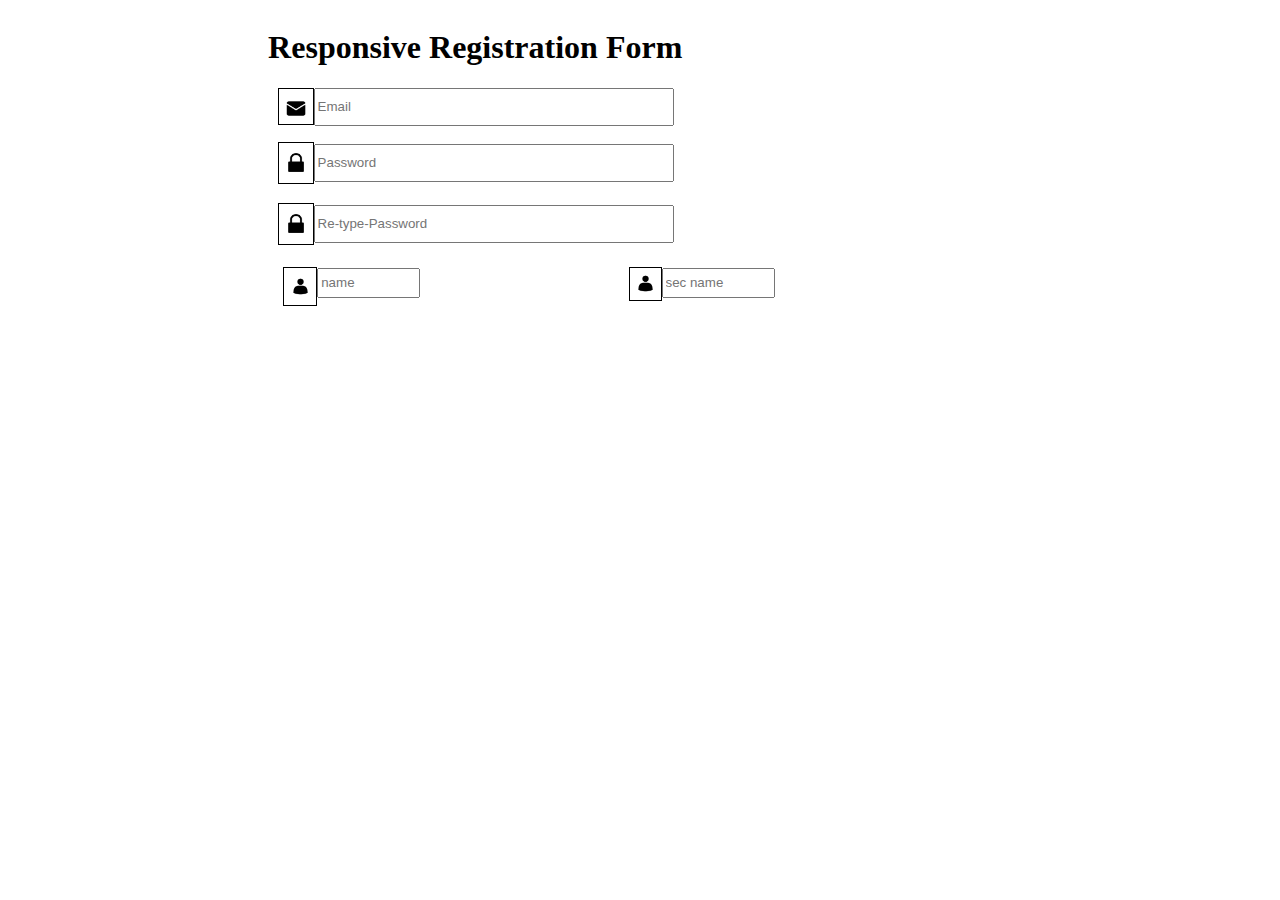
==== registration-form.html @ a09202cb "reg-form-2" ====
<!DOCTYPE html>
<html lang="en">
<head>
    <meta charset="UTF-8">
    <meta name="viewport" content="width=device-width, initial-scale=1.0">
    <title>Registration Form</title>
    <link rel="stylesheet" href="./css/reg-form.css">
</head>
<body>
    <div class="Responsive-Registration-Form">
        <div class="Title">
            <h1>Responsive Registration Form</h1>
        </div>

        <div class="Email-info">
            <div class="Email-logo">
                <img src="./img/email.png" alt="email-logo">
            </div>
            <div class="Email-name">
                <input type="text" placeholder="Email">
            </div>
        </div>

        <div class="Password-info">
            <div class="Locker-logo">
                <img src=".//img/padlock.png" alt="locker-logo">
            </div>
            <div class="Password-name">
                <input type="text" placeholder="Password">
            </div>
        </div>

        <div class="Re-type-Password-info">
            <div class="Locker-logo">
                <img src="./img/padlock.png" alt="locker-logo">
            </div>
            <div class="Password-name">
                <input type="text" placeholder="Re-type-Password">
                
            </div>
        </div>

        <div class="Name-container">
            <div class="First-Name">
                <div class="profile-logo">
                    <img src="./img/user.png" alt="profile-logo">
                </div>
                <div class="Person-name-1">
                    <input type="text" placeholder="name">
                </div>
            </div>
            <div class="Second-Name">
                <div class="profile-logo">
                    <img src="./img/user.png" alt="profile-logo">
                </div>
                <div class="Person-name-2">
                    <input type="text" placeholder="sec name">                     
                </div>
            </div>

            

        </div>

    </div>
    
</body>
</html>
---- css/reg-form.css ----
body
{
    width: 100%;
    height:100%; 
}



body > .Responsive-Registration-Form
{
    width: 100%;
    height:100%;
}

.Responsive-Registration-Form > .Title
{

    display: flex;
    flex-direction: row;
    justify-content: center;
    align-items: center;
    width: 73%;
}


 .Responsive-Registration-Form > .Email-info
{

    display: flex;
    flex-direction: row;
    justify-content:center;
    align-items: center;
}


.Responsive-Registration-Form > .Email-info > .Email-logo
{
    display: flex;
    flex-direction: row;
    justify-content:left;
    align-items:start;
    border: 1px solid black;
    height: 2.2rem;
   

}


.Responsive-Registration-Form > .Email-info > .Email-logo > img
{
    width: 1.2rem;
    height: 1.2rem;
    padding: 10px 7px;
}

.Responsive-Registration-Form > .Email-info  > .Email-name 
{
    display: flex;
    flex-direction: row;
    justify-content:left;
    align-items: center;
    
    width: 55%;

    box-sizing: border-box;

    

}

.Responsive-Registration-Form > .Email-info  > .Email-name  > input
{
    display: flex;
    flex-direction: row;
    justify-content:left;
    align-items: center;
    width: 50%;
    height: 2rem;
}

.Responsive-Registration-Form >  .Password-info 
{

    display: flex;
    flex-direction: row;
    justify-content:center;
    align-items: center;
    padding: 1rem 0;
}

.Password-info > .Locker-logo
{

    display: flex;
    flex-direction: row;
    justify-content:left;
    align-items:start;
    border: 1px solid black;
    height: 2.5rem;
}


.Password-info > .Locker-logo > img
{
    width: 1.2rem;
    height: 1.2rem;
    padding: 10px 7px;
}

.Password-info > .Password-name
{
    display: flex;
    flex-direction: row;
    justify-content:left;
    align-items: center;
   
    width: 55%;
   
    height: 2rem;
    box-sizing: border-box;
}

.Password-info > .Password-name > input
{
    display: flex;
    flex-direction: row;
    justify-content:left;
    align-items: center;
    width: 50%;
    height: 2rem;

}

.Re-type-Password-info 
{

    display: flex;
    flex-direction: row;
    justify-content:center;
    align-items: center;
    padding: .18rem 0;
}

.Re-type-Password-info > .Locker-logo
{

    display: flex;
    flex-direction: row;
    justify-content:left;
    align-items:start;
    border: 1px solid black;
    height: 2.5rem;
}
.Re-type-Password-info > .Locker-logo > img
{

    width: 1.2rem;
    height: 1.2rem;
    padding: 10px 7px;
}

.Re-type-Password-info > .Password-name
{
    display: flex;
    flex-direction: row;
    justify-content:left;
    align-items: center;
   
    width: 55%;
   
    height: 2rem;
    box-sizing: border-box;
}

.Re-type-Password-info > .Password-name > input
{
    display: flex;
    flex-direction: row;
    justify-content:left;
    align-items: center;
    width: 50%;
    height: 2rem;

}
    




.Name-container
{

    display: flex;
    flex-direction: row;
    justify-content: center;
    align-items:center;
    width: 100%;
    height: 8rem;
    padding-top: 1.2rem;
    padding-right:100px;
}

.Name-container > .First-Name
{
    display: flex;
    flex-direction: row;
    justify-content: left;
    align-items:start;
    width: 27%;
    height: 8rem;
    box-sizing: border-box;
    
  
    
}

.Name-container > .First-Name > .profile-logo
{

    display: flex;
    flex-direction: row;
    justify-content:center;
    align-items:center;
    border: 1px solid black;
    width:2rem;
    height: 2.3rem;
}
.Name-container > .First-Name > .profile-logo > img
{
    width: 1.2rem;
    height: 1.2rem;

}
.Name-container > .First-Name > .Person-name-1
{

    display: flex;
    flex-direction: row;
    justify-content:left;
    align-items: center;
   
    width: 55%;
   
    height: 2rem;
    box-sizing: border-box;
}

.Name-container > .First-Name > .Person-name-1 >input
{
    display: flex;
    flex-direction: row;
    justify-content:left;
    align-items: center;
    width:50%;
    height: 1.5rem;

}

.Name-container > .First-Name > .Person-name-1 > h3
{
    padding-left: 5px;
}


.Name-container > .Second-Name
{

    display: flex;
    flex-direction: row;
    justify-content:left;
    align-items:start;
    width: 30%;
    height: 8rem;
}

.Name-container > .Second-Name > .profile-logo
{
    display: flex;
    flex-direction: row;
    justify-content:center;
    align-items:center;
    border: 1px solid black;
    width: 8%;
    height: 2rem;

}

.Name-container > .Second-Name > .profile-logo > img
{
    width: 1.2rem;
    height: 1.2rem;
}
.Name-container > .Second-Name > .Person-name-2
{

    display: flex;
    flex-direction: row;
    justify-content:left;
    align-items: center;
   
    width: 55%;
   
    height: 2rem;
    box-sizing: border-box; 
}

.Name-container > .Second-Name > .Person-name-2 > input
{
    display: flex;
    flex-direction: row;
    justify-content:left;
    align-items: center;
    width: 50%;
    height: 1.5rem;

}

.Name-container > .Second-Name > .Person-name-2 > h3
{
    padding-left: 5px;
}
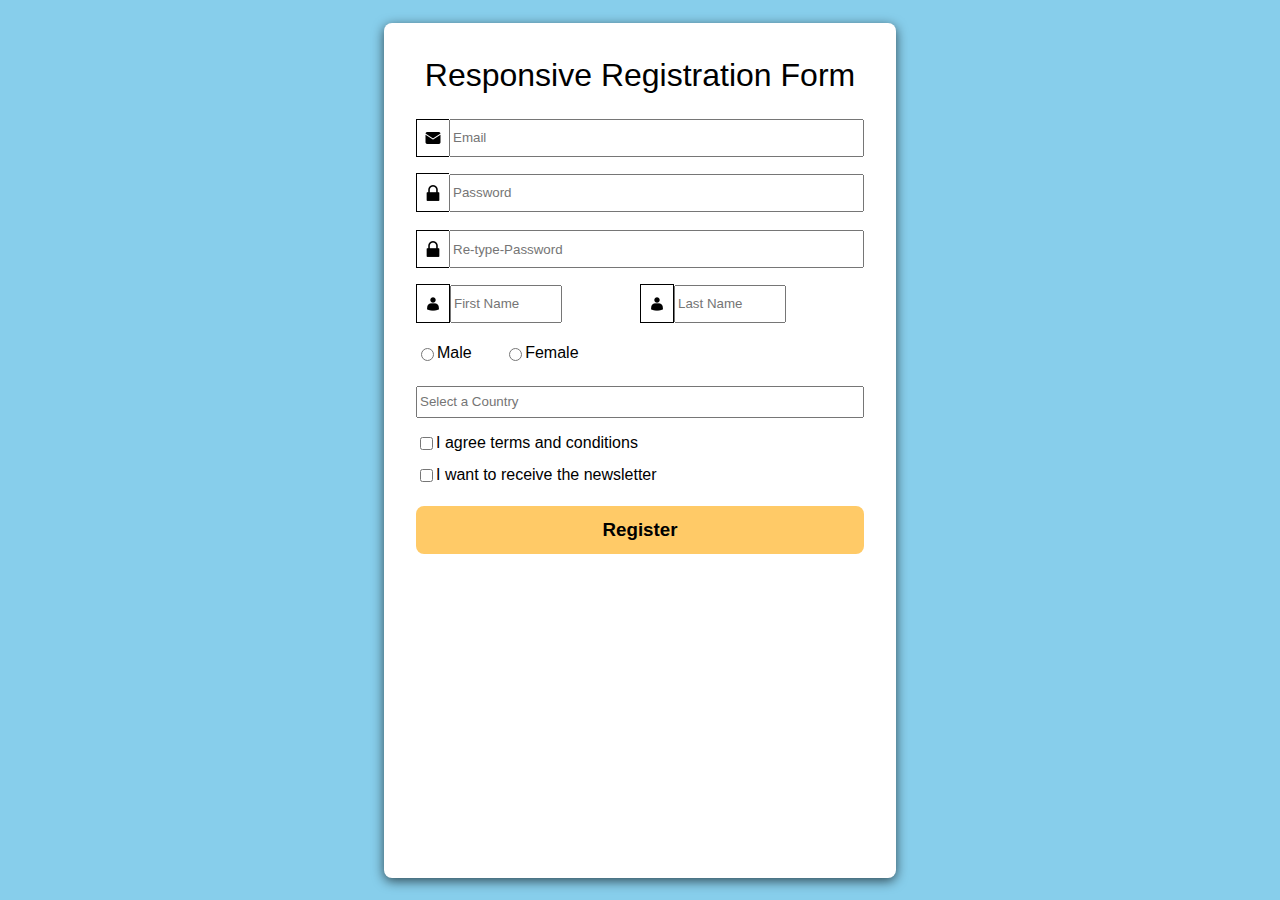
==== commit 92ec1018: "reg-form" ====
--- a/registration-form.html
+++ b/registration-form.html
@@ -46,7 +46,7 @@
                     <img src="./img/user.png" alt="profile-logo">
                 </div>
                 <div class="Person-name-1">
-                    <input type="text" placeholder="name">
+                    <input type="text" placeholder="First Name">
                 </div>
             </div>
             <div class="Second-Name">
@@ -54,13 +54,47 @@
                     <img src="./img/user.png" alt="profile-logo">
                 </div>
                 <div class="Person-name-2">
-                    <input type="text" placeholder="sec name">                     
+                    <input type="text" placeholder="Last Name">                     
                 </div>
             </div>
+        </div>
 
+        <div class="Gender">
+            <input type="radio" id="html" name="fav_language" value="HTML">
+            <label>Male</label><br>
+            <input type="radio" id="css" name="fav_language" value="CSS">
+            <label>Female</label><br>
+        </div>
+
+        <div class="country-selector">
+            <form action="/action_page.php">
+                <input list="browsers" name="browser" placeholder="Select a Country" >
+                <datalist id="browsers">
+                  <option value="AUSTRALIA">
+                  <option value="ENGLAND">
+                  <option value="INDIA">
+                  <option value="AMERICA">
+                  <option value="SOUTH AFRICA">
+                </datalist>
+            </form>    
             
+        </div>
 
+        <div class="Agreement">
+            <input type="checkbox" id="T&C" name="T&C">
+            <label>I agree terms and conditions</label>
         </div>
+        <div class="Agreement">
+            <input type="checkbox" id="T&C" name="T&C">
+            <label>I want to receive the newsletter</label>
+        </div>
+
+        <div class="Register-button">
+            <h3>Register</h3>
+        </div>
+
+
+
 
     </div>
     
--- a/css/reg-form.css
+++ b/css/reg-form.css
@@ -1,15 +1,42 @@
+@media only screen and (min-width:773px)
+{
+    @media only screen and (min-width:773px)
+{
+    
+}
+
 body
 {
-    width: 100%;
-    height:100%; 
+    margin:0;
+    font-family: 'Roboto', sans-serif;
+    display: flex;
+    flex-direction: column;
+    justify-content: center;
+    align-items: center;
+    text-align: center;
+    background-color: skyblue;
+    height: 100vh;
+    overflow-y: auto;
+    width:100%;
+    box-sizing: border-box;
 }
 
 
 
 body > .Responsive-Registration-Form
 {
-    width: 100%;
-    height:100%;
+    display: flex;
+    flex-direction: column;
+    justify-content: flex-start;
+    align-items:center;
+    width:40%;
+    background-color: white;
+    padding: 2rem;
+    height: 95%;
+    border-radius: .5rem;
+    box-sizing: border-box;
+    box-shadow:0px 3px 12px rgba(0,0,0,.65);
+    font-family:'Poppins', sans-serif;
 }
 
 .Responsive-Registration-Form > .Title
@@ -19,9 +46,18 @@
     flex-direction: row;
     justify-content: center;
     align-items: center;
-    width: 73%;
-}
-
+    width: 100%;
+    height: 4rem;
+    
+}
+
+.Responsive-Registration-Form > .Title > h1
+{
+    padding-top: 0;
+    margin-top: 0%;
+    font-family:'Poppins', sans-serif;
+    font-weight: 500;
+}
 
  .Responsive-Registration-Form > .Email-info
 {
@@ -30,133 +66,148 @@
     flex-direction: row;
     justify-content:center;
     align-items: center;
+    width:100%;
 }
 
 
 .Responsive-Registration-Form > .Email-info > .Email-logo
 {
+    display: flex;
+    flex-direction: row;
+    justify-content:left;
+    align-items:center;
+    border: 1px solid black;
+    height: 2.3rem;
+    border-right:hidden;
+   
+
+}
+
+
+.Responsive-Registration-Form > .Email-info > .Email-logo > img
+{
+    width: 1rem;
+    height: 1rem;
+    padding: 10px 8px;
+}
+
+.Responsive-Registration-Form > .Email-info  > .Email-name 
+{
+    display: flex;
+    flex-direction: row;
+    justify-content:left;
+    align-items: center;
+    
+    width: 100%;
+
+    box-sizing: border-box;
+
+    
+
+}
+
+.Responsive-Registration-Form > .Email-info  > .Email-name  > input
+{
+    display: flex;
+    flex-direction: row;
+    justify-content:left;
+    align-items: center;
+    width: 100%;
+    height: 2rem;
+}
+
+.Responsive-Registration-Form >  .Password-info 
+{
+
+    display: flex;
+    flex-direction: row;
+    justify-content:center;
+    align-items: center;
+    padding: 1rem 0;
+    width: 100%;
+}
+
+.Password-info > .Locker-logo
+{
+
+    display: flex;
+    flex-direction: row;
+    justify-content:left;
+    align-items: center;
+    border: 1px solid black;
+    height: 2.3rem;
+    border-right:hidden;
+}
+
+
+.Password-info > .Locker-logo > img
+{
+    display: flex;
+    flex-direction: row;
+    justify-content:center;
+    align-items: center;
+    width: 1rem;
+    height: 1rem;
+    padding: 10px 8px;
+  
+}
+
+.Password-info > .Password-name
+{
+    display: flex;
+    flex-direction: row;
+    justify-content:left;
+    align-items: center;
+   
+    width: 100%;
+   
+    height: 2rem;
+    box-sizing: border-box;
+}
+
+.Password-info > .Password-name > input
+{
+    display: flex;
+    flex-direction: row;
+    justify-content:left;
+    align-items: center;
+    width: 100%;
+    height: 2rem;
+
+}
+
+.Re-type-Password-info 
+{
+
+    display: flex;
+    flex-direction: row;
+    justify-content:center;
+    align-items: center;
+    padding: .10rem 0;
+    width: 100%;
+}
+
+.Re-type-Password-info > .Locker-logo
+{
+
     display: flex;
     flex-direction: row;
     justify-content:left;
     align-items:start;
     border: 1px solid black;
-    height: 2.2rem;
-   
-
-}
-
-
-.Responsive-Registration-Form > .Email-info > .Email-logo > img
-{
-    width: 1.2rem;
-    height: 1.2rem;
-    padding: 10px 7px;
-}
-
-.Responsive-Registration-Form > .Email-info  > .Email-name 
-{
-    display: flex;
-    flex-direction: row;
-    justify-content:left;
-    align-items: center;
-    
-    width: 55%;
-
-    box-sizing: border-box;
-
-    
-
-}
-
-.Responsive-Registration-Form > .Email-info  > .Email-name  > input
-{
-    display: flex;
-    flex-direction: row;
-    justify-content:left;
-    align-items: center;
-    width: 50%;
-    height: 2rem;
-}
-
-.Responsive-Registration-Form >  .Password-info 
-{
-
-    display: flex;
-    flex-direction: row;
-    justify-content:center;
-    align-items: center;
-    padding: 1rem 0;
-}
-
-.Password-info > .Locker-logo
-{
-
-    display: flex;
-    flex-direction: row;
-    justify-content:left;
-    align-items:start;
-    border: 1px solid black;
-    height: 2.5rem;
-}
-
-
-.Password-info > .Locker-logo > img
-{
-    width: 1.2rem;
-    height: 1.2rem;
-    padding: 10px 7px;
-}
-
-.Password-info > .Password-name
-{
-    display: flex;
-    flex-direction: row;
-    justify-content:left;
-    align-items: center;
-   
-    width: 55%;
-   
-    height: 2rem;
-    box-sizing: border-box;
-}
-
-.Password-info > .Password-name > input
-{
-    display: flex;
-    flex-direction: row;
-    justify-content:left;
-    align-items: center;
-    width: 50%;
-    height: 2rem;
-
-}
-
-.Re-type-Password-info 
-{
-
-    display: flex;
-    flex-direction: row;
-    justify-content:center;
-    align-items: center;
-    padding: .18rem 0;
-}
-
-.Re-type-Password-info > .Locker-logo
-{
-
-    display: flex;
-    flex-direction: row;
-    justify-content:left;
-    align-items:start;
-    border: 1px solid black;
-    height: 2.5rem;
+    height: 2.3rem;
+    border-right:hidden;
 }
 .Re-type-Password-info > .Locker-logo > img
 {
 
-    width: 1.2rem;
-    height: 1.2rem;
-    padding: 10px 7px;
+    display: flex;
+    flex-direction: row;
+    justify-content:center;
+    align-items:center;
+    width: 1rem;
+    height: 1rem;
+    padding: 10px 8px;
 }
 
 .Re-type-Password-info > .Password-name
@@ -166,7 +217,7 @@
     justify-content:left;
     align-items: center;
    
-    width: 55%;
+    width: 100%;
    
     height: 2rem;
     box-sizing: border-box;
@@ -178,7 +229,7 @@
     flex-direction: row;
     justify-content:left;
     align-items: center;
-    width: 50%;
+    width: 100%;
     height: 2rem;
 
 }
@@ -192,12 +243,12 @@
 
     display: flex;
     flex-direction: row;
-    justify-content: center;
-    align-items:center;
-    width: 100%;
-    height: 8rem;
-    padding-top: 1.2rem;
-    padding-right:100px;
+    justify-content:space-between;
+    align-items:center;
+    width: 100%;
+  
+    padding-top:1.1rem;
+   
 }
 
 .Name-container > .First-Name
@@ -205,9 +256,9 @@
     display: flex;
     flex-direction: row;
     justify-content: left;
-    align-items:start;
-    width: 27%;
-    height: 8rem;
+    align-items:center;
+    width: 100%;
+    height: 1rem;
     box-sizing: border-box;
     
   
@@ -227,8 +278,14 @@
 }
 .Name-container > .First-Name > .profile-logo > img
 {
-    width: 1.2rem;
-    height: 1.2rem;
+    display: flex;
+    flex-direction: row;
+    justify-content:center;
+    align-items: center;
+    width: 1rem;
+    height: 1rem;
+    padding: 10px 8px;
+
 
 }
 .Name-container > .First-Name > .Person-name-1
@@ -236,10 +293,10 @@
 
     display: flex;
     flex-direction: row;
-    justify-content:left;
-    align-items: center;
-   
-    width: 55%;
+    justify-content:center;
+    align-items: center;
+   
+    width: 50%;
    
     height: 2rem;
     box-sizing: border-box;
@@ -249,10 +306,10 @@
 {
     display: flex;
     flex-direction: row;
-    justify-content:left;
-    align-items: center;
-    width:50%;
-    height: 1.5rem;
+    justify-content:center;
+    align-items: center;
+    width:100%;
+    height: 2rem;
 
 }
 
@@ -268,9 +325,502 @@
     display: flex;
     flex-direction: row;
     justify-content:left;
+    align-items:center;
+    width: 100%;
+    height: 2rem;
+}
+
+.Name-container > .Second-Name > .profile-logo
+{
+    display: flex;
+    flex-direction: row;
+    justify-content:center;
+    align-items:center;
+    border: 1px solid black;
+    width: 2rem;
+    height: 2.3rem;
+
+}
+
+.Name-container > .Second-Name > .profile-logo > img
+{
+     display: flex;
+    flex-direction: row;
+    justify-content:center;
+    align-items: center;
+    width: 1rem;
+    height: 1rem;
+    padding: 10px 8px;
+  
+}
+.Name-container > .Second-Name > .Person-name-2
+{
+
+    display: flex;
+    flex-direction: row;
+    justify-content:left;
+    align-items: center;
+   
+    width: 50%;
+   
+    height: 2rem;
+    box-sizing: border-box; 
+}
+
+.Name-container > .Second-Name > .Person-name-2 > input
+{
+    display: flex;
+    flex-direction: row;
+    justify-content:left;
+    align-items: center;
+    width: 100%;
+    height: 2rem;
+
+}
+
+.Name-container > .Second-Name > .Person-name-2 > h3
+{
+    padding-left: 5px;
+}
+
+.Gender
+{
+    display: flex;
+    flex-direction: row;
+    justify-content:left;
+    align-items:center;
+    text-align: left;
+    padding: 1.5rem; 
+    width:100%;
+}
+
+.Gender > input
+{
+    display: flex;
+    flex-direction: row;
+    align-items: start;
+    justify-content: center;
+    text-align: center;
+
+    
+}
+ .Gender > label
+ {
+    display: flex;
+    flex-direction: row;
+    align-items:left;
+    justify-content:start;
+    text-align: center;
+    
+    width: 15%;
+ }
+.country-selector
+{
+    display: flex;
+    flex-direction:column;
+    align-items: center;
+    justify-content: center;
+    width: 100%;
+    box-sizing: border-box;
+}
+
+.country-selector > form
+{
+    display: flex;
+    flex-direction:column;
+    align-items: center;
+    justify-content: center;
+    width: 100%;
+    height: 2rem;
+    box-sizing: border-box;
+}
+.country-selector > form > input 
+{
+    display: flex;
+    flex-direction:column;
+    align-items: center;
+    justify-content: center;
+    width: 100%;
+    height: 2rem;
+    box-sizing: border-box;
+  
+}
+
+.Agreement 
+{
+    display: flex;
+    flex-direction:row;
+    justify-content: left;
     align-items:start;
-    width: 30%;
-    height: 8rem;
+    width: 100%;
+    height: 1rem;
+    padding-top: 1rem;
+
+}
+
+    .Register-button 
+    {
+       display: flex; 
+       flex-direction: row;
+       justify-content: center;
+       align-items: center;
+       width: 100%;
+       height: 3rem;
+       border: 1px solid black;
+       margin-top: 1.5rem;
+       margin-left: 1rem;
+       border-radius: .5rem;
+       border: hidden;
+       background-color:hsla(39, 100%, 52%, 0.62);
+       box-sizing: border-box;
+       
+       margin-left: 0%;
+    }
+
+    .Register-button > h3
+    {
+        display: flex; 
+       flex-direction: row;
+       justify-content: center;
+       align-items: center;
+       width: 100%;
+
+    }
+
+    .Register-button:hover
+    {
+        box-shadow: 2px 4px 16px rgba(0,0,0,0.4);
+        font-weight: 600;
+
+    }
+}
+
+@media only screen and (max-width:772px)
+{
+
+body
+{
+    margin:0;
+    font-family: 'Roboto', sans-serif;
+    display: flex;
+    flex-direction: column;
+    justify-content: center;
+    align-items: center;
+    text-align: center;
+    background-color: skyblue;
+    height: 100vh;
+    overflow-y: auto;
+    width:100%;
+    box-sizing: border-box;
+}
+
+
+
+body > .Responsive-Registration-Form
+{
+    display: flex;
+    flex-direction: column;
+    justify-content: flex-start;
+    align-items:center;
+    width:40%;
+    background-color: white;
+    padding: 2rem;
+    height: 95%;
+    border-radius: .5rem;
+    box-sizing: border-box;
+    box-shadow:0px 3px 12px rgba(0,0,0,.65);
+    font-family:'Poppins', sans-serif;
+}
+
+.Responsive-Registration-Form > .Title
+{
+
+    display: flex;
+    flex-direction: row;
+    justify-content: center;
+    align-items: center;
+    width: 100%;
+    height: 4rem;
+    
+}
+
+.Responsive-Registration-Form > .Title > h1
+{
+    padding-top: 0;
+    margin-top: 0%;
+    font-family:'Poppins', sans-serif;
+    font-weight: 500;
+}
+
+ .Responsive-Registration-Form > .Email-info
+{
+
+    display: flex;
+    flex-direction: row;
+    justify-content:center;
+    align-items: center;
+    width:100%;
+}
+
+
+.Responsive-Registration-Form > .Email-info > .Email-logo
+{
+    display: flex;
+    flex-direction: row;
+    justify-content:left;
+    align-items:center;
+    border: 1px solid black;
+    height: 2.3rem;
+    border-right:hidden;
+   
+
+}
+
+
+.Responsive-Registration-Form > .Email-info > .Email-logo > img
+{
+    width: 1rem;
+    height: 1rem;
+    padding: 10px 8px;
+}
+
+.Responsive-Registration-Form > .Email-info  > .Email-name 
+{
+    display: flex;
+    flex-direction: row;
+    justify-content:left;
+    align-items: center;
+    
+    width: 100%;
+
+    box-sizing: border-box;
+
+    
+
+}
+
+.Responsive-Registration-Form > .Email-info  > .Email-name  > input
+{
+    display: flex;
+    flex-direction: row;
+    justify-content:left;
+    align-items: center;
+    width: 100%;
+    height: 2rem;
+}
+
+.Responsive-Registration-Form >  .Password-info 
+{
+
+    display: flex;
+    flex-direction: row;
+    justify-content:center;
+    align-items: center;
+    padding: 1rem 0;
+    width: 100%;
+}
+
+.Password-info > .Locker-logo
+{
+
+    display: flex;
+    flex-direction: row;
+    justify-content:left;
+    align-items: center;
+    border: 1px solid black;
+    height: 2.3rem;
+    border-right:hidden;
+}
+
+
+.Password-info > .Locker-logo > img
+{
+    display: flex;
+    flex-direction: row;
+    justify-content:center;
+    align-items: center;
+    width: 1rem;
+    height: 1rem;
+    padding: 10px 8px;
+  
+}
+
+.Password-info > .Password-name
+{
+    display: flex;
+    flex-direction: row;
+    justify-content:left;
+    align-items: center;
+   
+    width: 100%;
+   
+    height: 2rem;
+    box-sizing: border-box;
+}
+
+.Password-info > .Password-name > input
+{
+    display: flex;
+    flex-direction: row;
+    justify-content:left;
+    align-items: center;
+    width: 100%;
+    height: 2rem;
+
+}
+
+.Re-type-Password-info 
+{
+
+    display: flex;
+    flex-direction: row;
+    justify-content:center;
+    align-items: center;
+    padding: .10rem 0;
+    width: 100%;
+}
+
+.Re-type-Password-info > .Locker-logo
+{
+
+    display: flex;
+    flex-direction: row;
+    justify-content:left;
+    align-items:start;
+    border: 1px solid black;
+    height: 2.3rem;
+    border-right:hidden;
+}
+.Re-type-Password-info > .Locker-logo > img
+{
+
+    display: flex;
+    flex-direction: row;
+    justify-content:center;
+    align-items:center;
+    width: 1rem;
+    height: 1rem;
+    padding: 10px 8px;
+}
+
+.Re-type-Password-info > .Password-name
+{
+    display: flex;
+    flex-direction: row;
+    justify-content:left;
+    align-items: center;
+   
+    width: 100%;
+   
+    height: 2rem;
+    box-sizing: border-box;
+}
+
+.Re-type-Password-info > .Password-name > input
+{
+    display: flex;
+    flex-direction: row;
+    justify-content:left;
+    align-items: center;
+    width: 100%;
+    height: 2rem;
+
+}
+    
+
+
+
+
+.Name-container
+{
+
+    display: flex;
+    flex-direction: row;
+    justify-content:space-between;
+    align-items:center;
+    width: 100%;
+  
+    padding-top:1.1rem;
+   
+}
+
+.Name-container > .First-Name
+{
+    display: flex;
+    flex-direction: row;
+    justify-content: left;
+    align-items:center;
+    width: 100%;
+    height: 1rem;
+    box-sizing: border-box;
+    
+  
+    
+}
+
+.Name-container > .First-Name > .profile-logo
+{
+
+    display: flex;
+    flex-direction: row;
+    justify-content:center;
+    align-items:center;
+    border: 1px solid black;
+    width:2rem;
+    height: 2.3rem;
+}
+.Name-container > .First-Name > .profile-logo > img
+{
+    display: flex;
+    flex-direction: row;
+    justify-content:center;
+    align-items: center;
+    width: 1rem;
+    height: 1rem;
+    padding: 10px 8px;
+
+
+}
+.Name-container > .First-Name > .Person-name-1
+{
+
+    display: flex;
+    flex-direction: row;
+    justify-content:center;
+    align-items: center;
+   
+    width: 50%;
+   
+    height: 2rem;
+    box-sizing: border-box;
+}
+
+.Name-container > .First-Name > .Person-name-1 >input
+{
+    display: flex;
+    flex-direction: row;
+    justify-content:center;
+    align-items: center;
+    width:100%;
+    height: 2rem;
+
+}
+
+.Name-container > .First-Name > .Person-name-1 > h3
+{
+    padding-left: 5px;
+}
+
+
+.Name-container > .Second-Name
+{
+
+    display: flex;
+    flex-direction: row;
+    justify-content:left;
+    align-items:center;
+    width: 100%;
+    height: 2rem;
 }
 
 .Name-container > .Second-Name > .profile-logo
@@ -280,15 +830,21 @@
     justify-content:center;
     align-items:center;
     border: 1px solid black;
-    width: 8%;
-    height: 2rem;
+    width: 2rem;
+    height: 2.3rem;
 
 }
 
 .Name-container > .Second-Name > .profile-logo > img
 {
-    width: 1.2rem;
-    height: 1.2rem;
+     display: flex;
+    flex-direction: row;
+    justify-content:center;
+    align-items: center;
+    width: 1rem;
+    height: 1rem;
+    padding: 10px 8px;
+  
 }
 .Name-container > .Second-Name > .Person-name-2
 {
@@ -298,7 +854,7 @@
     justify-content:left;
     align-items: center;
    
-    width: 55%;
+    width: 50%;
    
     height: 2rem;
     box-sizing: border-box; 
@@ -310,12 +866,125 @@
     flex-direction: row;
     justify-content:left;
     align-items: center;
-    width: 50%;
-    height: 1.5rem;
+    width: 100%;
+    height: 2rem;
 
 }
 
 .Name-container > .Second-Name > .Person-name-2 > h3
 {
     padding-left: 5px;
-}+}
+
+.Gender
+{
+    display: flex;
+    flex-direction: row;
+    justify-content:left;
+    align-items:center;
+    text-align: left;
+    padding: 1.5rem; 
+    width:100%;
+}
+
+.Gender > input
+{
+    display: flex;
+    flex-direction: row;
+    align-items: start;
+    justify-content: center;
+    text-align: center;
+
+    
+}
+ .Gender > label
+ {
+    display: flex;
+    flex-direction: row;
+    align-items:left;
+    justify-content:start;
+    text-align: center;
+    
+    width: 15%;
+ }
+.country-selector
+{
+    display: flex;
+    flex-direction:column;
+    align-items: center;
+    justify-content: center;
+    width: 100%;
+    box-sizing: border-box;
+}
+
+.country-selector > form
+{
+    display: flex;
+    flex-direction:column;
+    align-items: center;
+    justify-content: center;
+    width: 100%;
+    height: 2rem;
+    box-sizing: border-box;
+}
+.country-selector > form > input 
+{
+    display: flex;
+    flex-direction:column;
+    align-items: center;
+    justify-content: center;
+    width: 100%;
+    height: 2rem;
+    box-sizing: border-box;
+  
+}
+
+.Agreement 
+{
+    display: flex;
+    flex-direction:row;
+    justify-content: left;
+    align-items:start;
+    width: 100%;
+    height: 1rem;
+    padding-top: 1rem;
+
+}
+
+    .Register-button 
+    {
+       display: flex; 
+       flex-direction: row;
+       justify-content: center;
+       align-items: center;
+       width: 100%;
+       height: 3rem;
+       border: 1px solid black;
+       margin-top: 1.5rem;
+       margin-left: 1rem;
+       border-radius: .5rem;
+       border: hidden;
+       background-color:hsla(39, 100%, 52%, 0.62);
+       box-sizing: border-box;
+       
+       margin-left: 0%;
+    }
+
+    .Register-button > h3
+    {
+        display: flex; 
+       flex-direction: row;
+       justify-content: center;
+       align-items: center;
+       width: 100%;
+
+    }
+
+    .Register-button:hover
+    {
+        box-shadow: 2px 4px 16px rgba(0,0,0,0.4);
+        font-weight: 600;
+
+    }
+}
+
